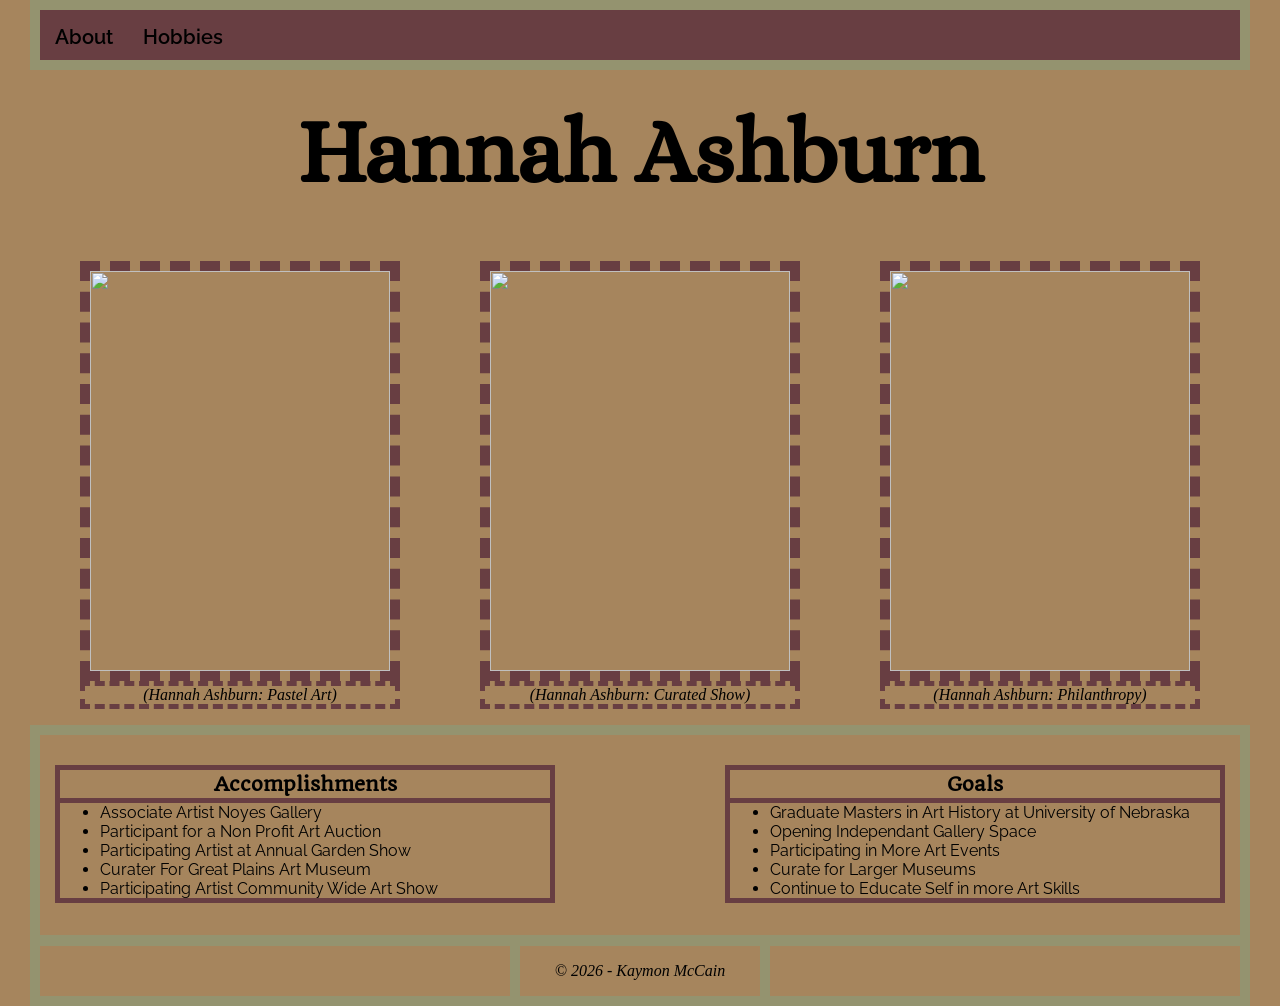
==== index.html @ b1d7e7c7 "Change landing page to index.html" ====
<!DOCTYPE html>
<html lang="en">

<head>
    <title>Hannah Ashburn Bio</title>
    <link rel="stylesheet" type="text/css" href="site.css">
    <link rel="preconnect" href="https://fonts.googleapis.com">
    <link rel="preconnect" href="https://fonts.gstatic.com" crossorigin>
    <link
        href="https://fonts.googleapis.com/css2?family=Alice&family=Quando&family=Quicksand&family=Raleway:wght@300;400;500;600&display=swap"
        rel="stylesheet">
</head>

<body>
    <div id="navbar">
        <a href="about.html">About</a>
        <a href="hobbies.html">Hobbies</a>
    </div>
    <header>
        <h1>Hannah Ashburn</h1>
    </header>

    <div id="container">
        <div class="image-gallery">
            <div class="image-a">
                <figure><img src="images/face.jpg" alt="">
                    <figcaption>(Hannah Ashburn: Pastel Art)</figcaption>
                </figure>
            </div>

            <div class="image-b">
                <figure><img src="images/WindowDisplay.jpg" alt="">
                    <figcaption>(Hannah Ashburn: Curated Show)</figcaption>
                </figure>
            </div>

            <div class="image-c">
                <figure><img src="images/BlackLivesMatter.jpg" alt="">
                    <figcaption>(Hannah Ashburn: Philanthropy)</figcaption>
                </figure>
            </div>
        </div>
        <div class="list">
            <div class="accomplishments">
                <h3>Accomplishments</h3>
                <ul>
                    <li>Associate Artist Noyes Gallery</li>
                    <li>Participant for a Non Profit Art Auction</li>
                    <li>Participating Artist at Annual Garden Show</li>
                    <li>Curater For Great Plains Art Museum</li>
                    <li>Participating Artist Community Wide Art Show</li>
                </ul>
            </div>

            <div class="goals">
                <h3>Goals</h3>
                <ul>
                    <li>Graduate Masters in Art History at University of Nebraska</li>
                    <li>Opening Independant Gallery Space</li>
                    <li>Participating in More Art Events</li>
                    <li>Curate for Larger Museums</li>
                    <li>Continue to Educate Self in more Art Skills</li>
                </ul>
            </div>
        </div>

    </div>
    <div class="footer-box">
        <footer>
            <p>
                &copy;
                <script>document.write(new Date().getFullYear())</script> - <a
                    href="https://github.com/kaymonCodeM/bioSite.git">Kaymon McCain</a>
            </p>
        </footer>
    </div>

</body>

</html>
---- site.css ----
body{
    background-color:  #A6855D;
    margin: 0;
}

header{

    width: 1200px;
    height: 150px;
    margin-left: auto;
    margin-right: auto;
    margin-bottom: 0;
}
h1{
    font-family: 'Alice',sans-serif;
    margin-top: 25px;
    height: 100px;
    border: none;
    text-align: center;
    font-size: 90px;
    padding-top: 5px;
    padding-bottom: 5px;
}
#navbar{
    font-family: 'Raleway',sans-serif;
    font-weight: 600;
    font-size: 20px;
    height: 50px;
    margin: auto;
    background-color: #683E42;
    border: 10px solid #94936F;
    width: 1200px;
    margin-left: auto;
    margin-right: auto;
    margin-bottom: 0;
}
#navbar a{
    float: left;
    display: block;
    text-align: center;
    text-decoration: none;
    padding: 15px;
    color: black;
}

#navbar a:hover{
    background-color: #A64D2D;
    color: white;
}
img{
    border: 10px dashed #683E42;
    width: 300px;
    height: 400px;
}

.image-gallery{
    display: grid;
    grid-template-columns: auto auto auto;
    width: 1200px;
    margin-left: auto;
    margin-right: auto;

}

.list{
    width: 1200px;
    height: 200px;
    border: 10px solid #94936F;
    margin-left: auto;
    margin-right: auto;
    margin-bottom: -9px;
}
div.accomplishments{
    float: left;
    padding: 15px;
    padding-top: 5px;
}
div.goals{
    float:right;
    padding: 15px;
    padding-top: 5px;
}
h3{
    font-family: 'Quando',sans-serif;
    text-align: center;
    border: 5px solid #683E42;
    padding: 2px;
    margin-bottom: 0;
    margin-top: 25px;
}
ul{
    font-family: 'Raleway',sans-serif;
    width: 450px;
    border: 5px solid #683E42;
    border-top: 0;
    margin-top: 0;   
}
footer{
    font-style: italic;
    text-align: center;
    border: 10px solid #94936F;
    width: 240px;
    margin-left: auto;
    margin-right: auto;
    margin-top: -10px;
    margin-bottom: -10px;
}

footer a{
    text-decoration: none;
    color: black;
}
footer:hover{
    background-color: #A64D2D;
    color: #94936F;
}
footer a:hover{
    color: #683E42;
}
.footer-box{
    width: 1200px;
    border: 10px solid #94936F;
    margin-left: auto;
    margin-right: auto;
    overflow: hidden;
}

.hobbies-text{
    width: 1200px;
    border: 10px solid #94936F;
    margin-left: auto;
    margin-right: auto;
    margin-bottom: -10px;
}

.about-text{
    margin-top: 25px;
    width: 1200px;
    border: 10px solid #94936F;
    margin-left: auto;
    margin-right: auto;
    margin-bottom: -10px;
}
.hannah-image-gallery{
    width: 1200px;
    margin-left: auto;
    margin-right: auto;
    margin-top: -10px;
    margin-bottom: -10px;
}

.HannahImage{
    width: 400px;
    margin-left: auto;
    margin-right: auto;
}

p.paragraph{
    font-family: 'Quicksand','sans-seri';
    text-indent: 2em;
}

figcaption{
    text-align: center;
    border: 5px dashed #683E42;
    width: 310px;
    margin-left: auto;
    margin-right: auto;
    font-style: italic;
}
.container{
    margin: 0;
}
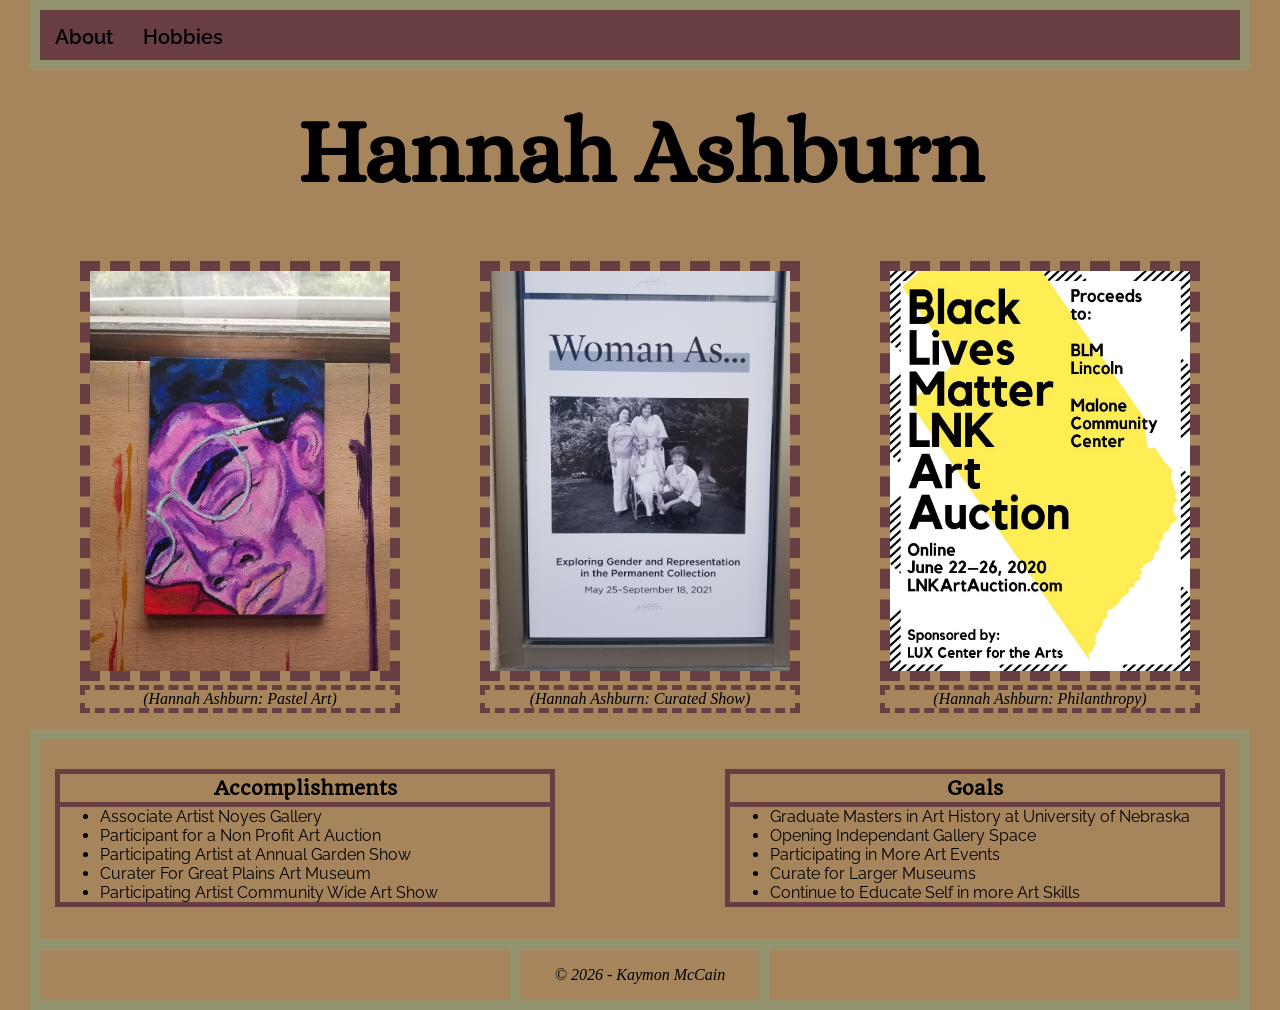
==== commit 95feb81b: "file searching for images is case sensitive" ====
--- a/index.html
+++ b/index.html
@@ -23,19 +23,19 @@
     <div id="container">
         <div class="image-gallery">
             <div class="image-a">
-                <figure><img src="images/face.jpg" alt="">
+                <figure><img src="img/face.jpg" alt="">
                     <figcaption>(Hannah Ashburn: Pastel Art)</figcaption>
                 </figure>
             </div>
 
             <div class="image-b">
-                <figure><img src="images/WindowDisplay.jpg" alt="">
+                <figure><img src="img/WindowDisplay.jpg" alt="">
                     <figcaption>(Hannah Ashburn: Curated Show)</figcaption>
                 </figure>
             </div>
 
             <div class="image-c">
-                <figure><img src="images/BlackLivesMatter.jpg" alt="">
+                <figure><img src="img/BlackLivesMatter.jpg" alt="">
                     <figcaption>(Hannah Ashburn: Philanthropy)</figcaption>
                 </figure>
             </div>
